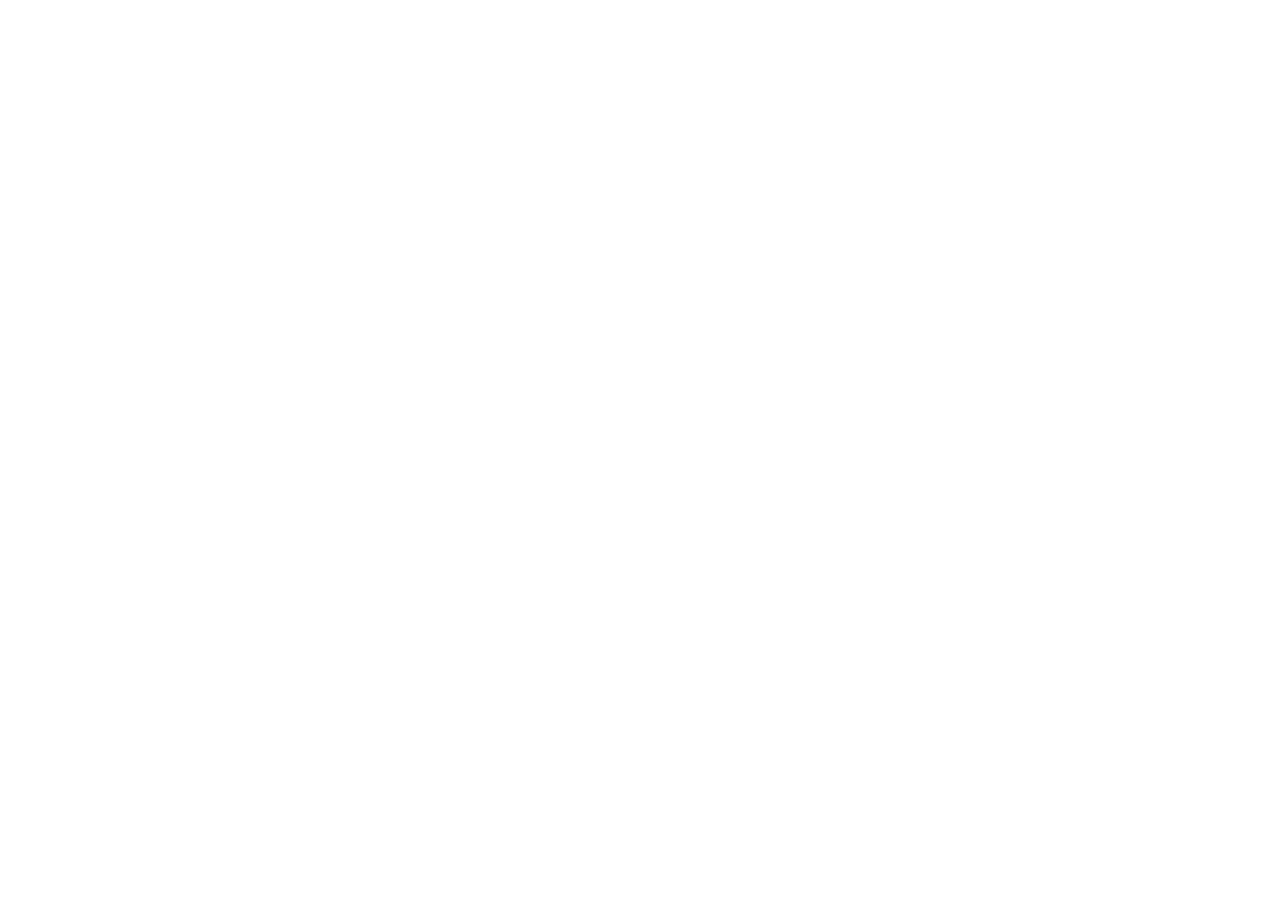
==== index.html @ 0071a9f4 "Initial commit" ====
<!DOCTYPE html>
<html lang="en">
<head>
    <meta charset="UTF-8">
    <meta http-equiv="X-UA-Compatible" content="IE=edge">
    <meta name="viewport" content="width=device-width, initial-scale=1.0">
    <title>Document</title>
</head>
<body>
    
</body>
</html>
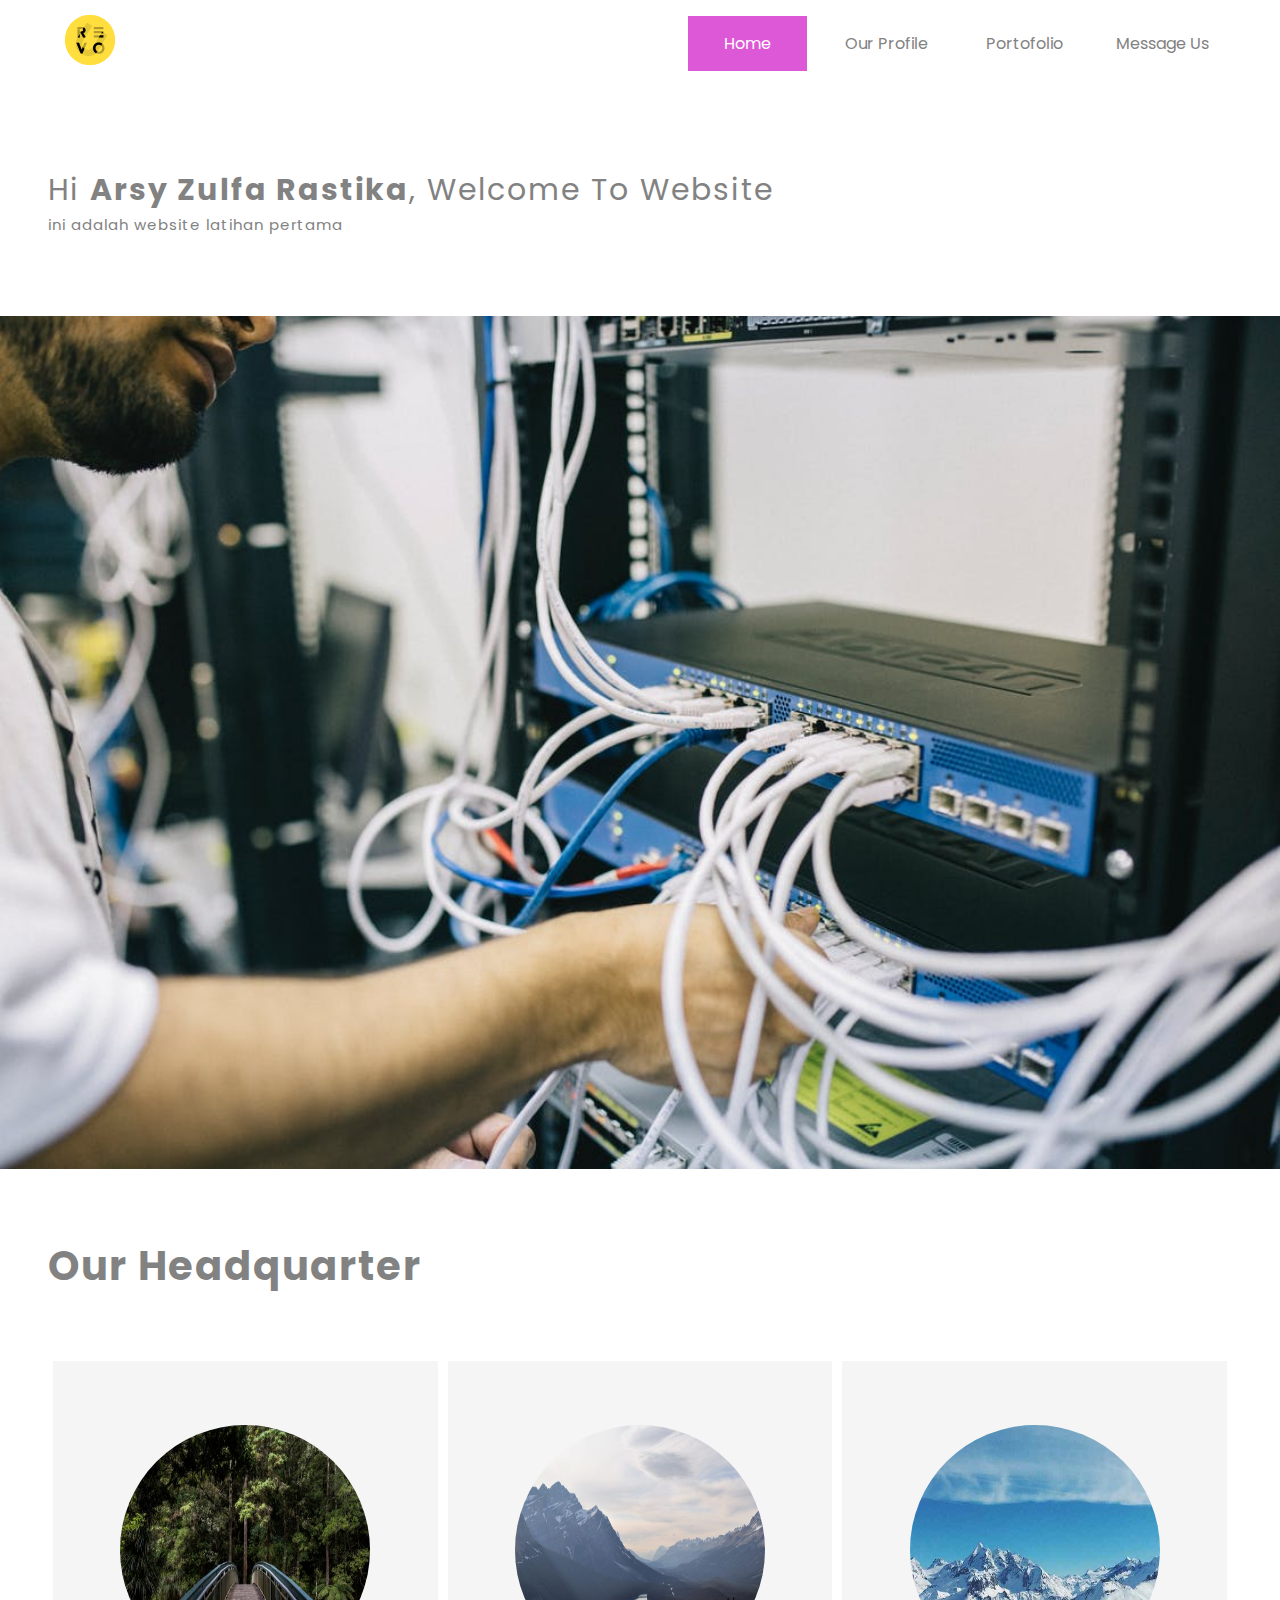
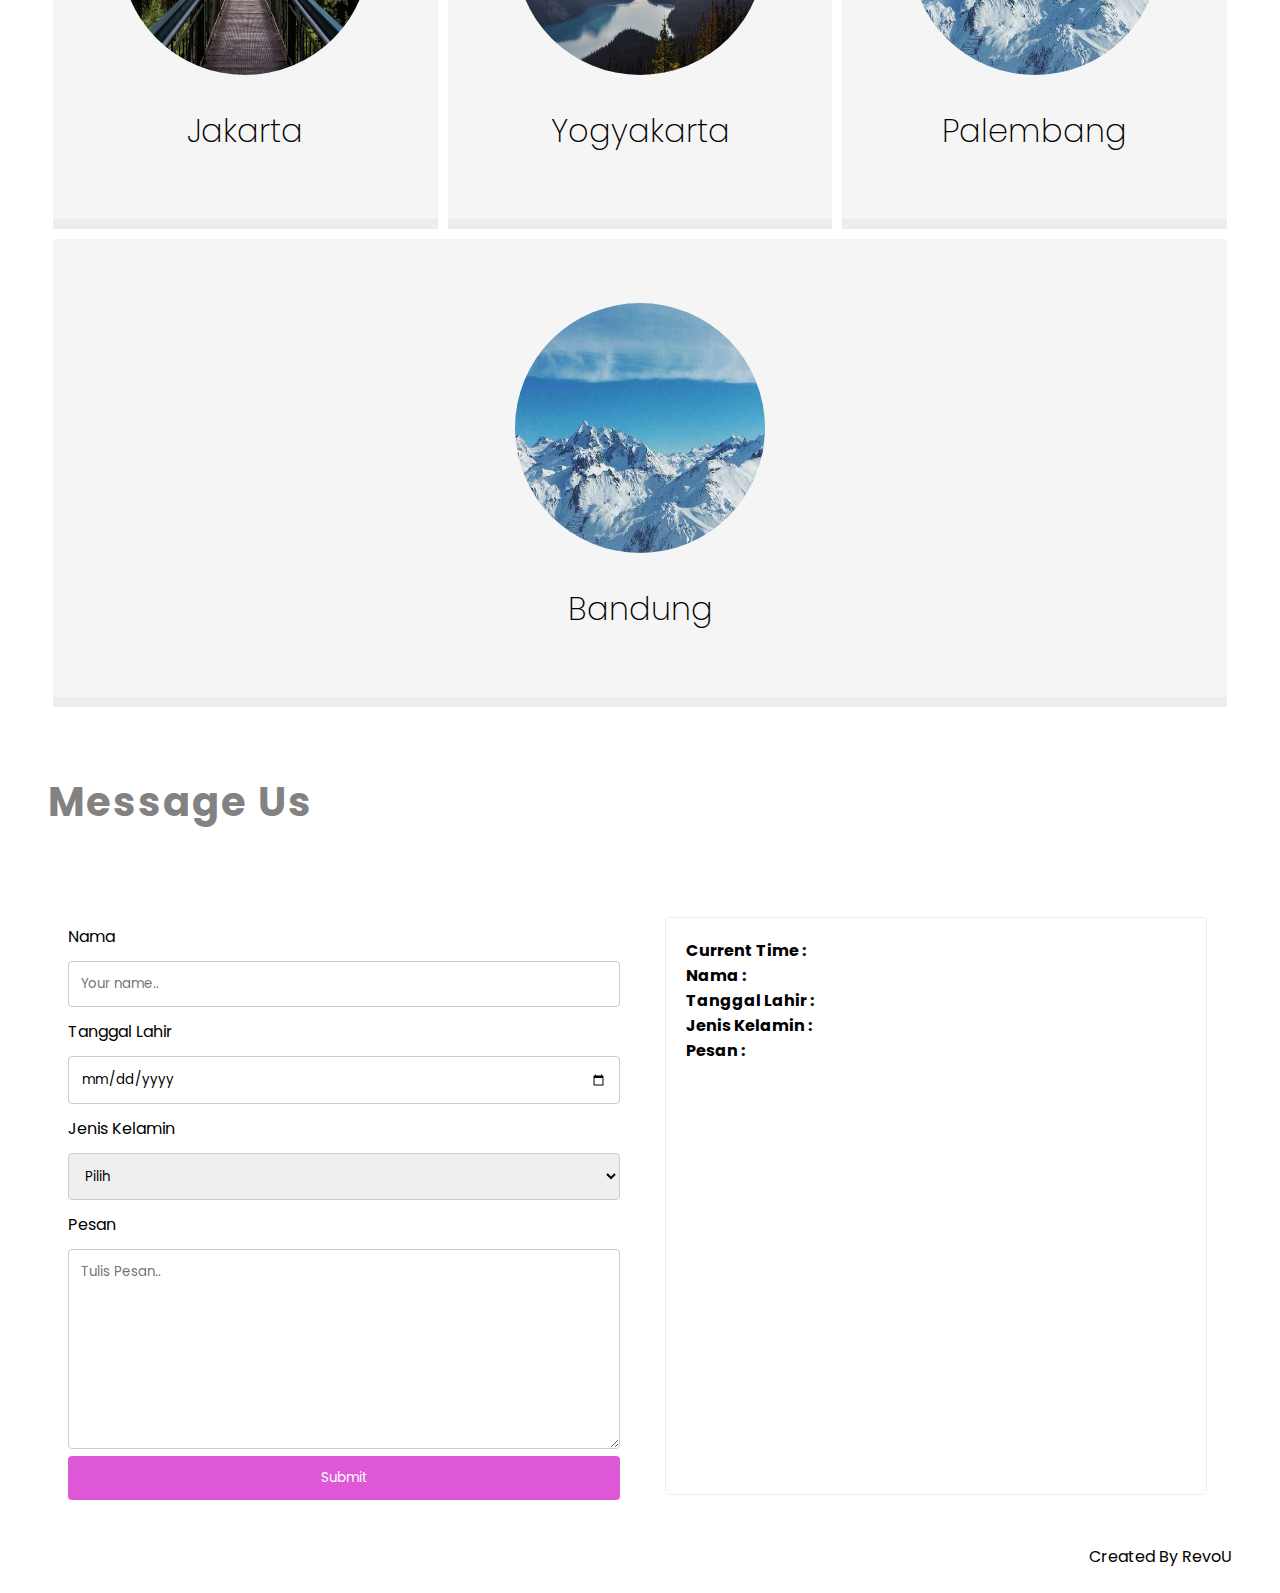
==== commit b25eb148: "initial commit of feature branch" ====
--- a/index.html
+++ b/index.html
@@ -4,9 +4,140 @@
     <meta charset="UTF-8">
     <meta http-equiv="X-UA-Compatible" content="IE=edge">
     <meta name="viewport" content="width=device-width, initial-scale=1.0">
-    <title>Document</title>
+    <title>Home</title>
+
+    <link rel="stylesheet" href="css/index.css">
 </head>
+
 <body>
-    
+    <nav>
+        <ul class="menu">
+            <li class="logo"><a href="#"><img src="img/61af164800e38c11efc60b6d_RevoU.svg" alt=""></a></li>
+            <li class="item active"><a href="#">Home</a></li>
+            <li class="item"><a href="profile.html">Our Profile</a></li>
+            <li class="item"><a href="#">Portofolio</a></li>
+            <li class="item"><a href="#">Message Us</a></li>
+            <li class="toggle"><a href="#">=</a></li>
+        </ul>
+    </nav>
+
+    <div class="container-section">
+        <div class="section-1">
+            <div class="welcome-text-1">
+                <p style="font-size: 30px;">Hi <span style="font-weight: bold;">....</span>, Welcome To Website <br></p>
+                <p style="font-size: 15px; letter-spacing: 1px;">ini adalah website latihan pertama</p>
+            </div>
+        </div>
+        <div class="section-2">
+            <img src="img/a1.png" alt="">
+        </div>
+        <div class="section-3">
+            <h2>Our Headquarter</h2>
+            <div class="headquarter">
+                <div class="headquarter-item">
+                    <div class="headquarter-body">
+                        <img src="img/img_forest.jpg" alt="">
+                        <h3>Jakarta</h3>
+                    </div>
+                </div>
+                <div class="headquarter-item">
+                    <div class="headquarter-body">
+                        <img src="img/img_mountains.jpg" alt="">
+                        <h3>Yogyakarta</h3>
+                    </div>
+                </div>
+                <div class="headquarter-item">
+                    <div class="headquarter-body">
+                        <img src="img/img_snow.jpg" alt="">
+                        <h3>Palembang</h3>
+                    </div>
+                </div>
+                <div class="headquarter-item">
+                    <div class="headquarter-body">
+                        <img src="img/img_snow.jpg" alt="">
+                        <h3>Bandung</h3>
+                    </div>
+                </div>
+            </div>
+        </div>
+        <div class="section-4">
+            <h2>Message Us</h2>
+            <div class="container-message-us">
+                <div class="message-us">
+                    <form action="#">
+                        <div class="row">
+                            <div class="col-25">
+                                <label for="input_nama">Nama</label>
+                            </div>
+                            <div class="col-75">
+                                <input type="text" id="input_nama" name="input_nama" placeholder="Your name..">
+                            </div>
+                        </div>
+                        <div class="row">
+                            <div class="col-25">
+                                <label for="input_tanggal_lahir">Tanggal Lahir</label>
+                            </div>
+                            <div class="col-75">
+                                <input type="date" id="input_tanggal_lahir" name="input_tanggal_lahir">
+                            </div>
+                        </div>
+                        <div class="row">
+                            <div class="col-25">
+                                <label for="input_jenis_kelamin">Jenis Kelamin</label>
+                            </div>
+                            <div class="col-75">
+                                <select id="input_jenis_kelamin" name="input_jenis_kelamin">
+                                    <option value="">Pilih</option>
+                                    <option value="laki-laki">Laki-Laki</option>
+                                    <option value="perempuan">Perempuan</option>
+                                </select>
+                            </div>
+                        </div>
+                        <div class="row">
+                            <div class="col-25">
+                                <label for="input_pesan">Pesan</label>
+                            </div>
+                            <div class="col-75">
+                                <textarea id="input_pesan" name="input_pesan" placeholder="Tulis Pesan.." style="height:200px"></textarea>
+                            </div>
+                        </div>
+                        <div class="row">
+                            <input type="submit" id="input_submit" value="Submit">
+                        </div>
+                    </form>
+                </div>
+                <div class="message-us-box">
+                    <div class="result">
+                        <p>
+                            <b>Current Time :</b>
+                            <span id="current_time"></span>
+                        </p>
+                        <p>
+                            <b>Nama :</b>
+                            <span id="nama"></span>
+                        </p>
+                        <p>
+                            <b>Tanggal Lahir :</b>
+                            <span id="tanggal_lahir"></span>
+                        </p>
+                        <p>
+                            <b>Jenis Kelamin :</b>
+                            <span id="jenis_kelamin"></span>
+                        </p>
+                        <p>
+                            <b>Pesan :</b>
+                            <span id="pesan"></span>
+                        </p>
+                    </div>
+                </div>
+            </div>
+        </div>
+        <div class="section-5">
+            <span>Created By RevoU</span>
+        </div>
+    </div>
+
+    <script src="js/script.js"></script>
 </body>
+
 </html>--- a/css/index.css
+++ b/css/index.css
@@ -0,0 +1,286 @@
+@import url('https://fonts.googleapis.com/css2?family=Poppins:wght@300;400&display=swap');
+
+* {
+    box-sizing: border-box;
+    padding: 0;
+    margin: 0;
+    font-family: 'Poppins', sans-serif;
+}
+
+body {
+    font-family: sans-serif;
+    font-size: 16px;
+}
+
+nav {
+    background: white;
+    padding: 0 3em;
+}
+
+.logo img {
+    width: 50px;
+}
+
+.item a {
+    color: #828282;
+}
+
+.item.active {
+    background-color: #DD58D6;
+}
+
+.item.active a {
+    color: white;
+}
+
+.item:not(.active) a:hover {
+    color: #ccc;
+}
+
+.menu {
+    display: flex;
+    flex-wrap: wrap;
+    justify-content: space-between;
+    align-items: center;
+    list-style-type: none;
+}
+
+.menu li a {
+    display: block;
+    padding: 15px 7px;
+    text-decoration: none;
+}
+
+.menu li.subitem a {
+    padding: 15px;
+}
+
+.toggle {
+    order: 1;
+    font-size: 20px;
+}
+
+.item.button {
+    order: 2;
+}
+
+.item {
+    order: 3;
+    width: 100%;
+    text-align: center;
+    display: none;
+}
+
+.active .item {
+    display: block;
+}
+
+.section-1 {
+    display: flex;
+    flex-wrap: wrap;
+    padding: 5em 3em;
+    align-items: center;
+}
+
+.section-1 .welcome-text-1 {
+    margin-right: auto;
+    color: #828282;
+    letter-spacing: 2px;
+}
+
+.section-1 .welcome-text-2 {
+    font-size: 62px;
+    margin-right: auto;
+}
+
+.section-2 img {
+    width: 100%;
+}
+
+.section-3,
+.section-4,
+.section-5 {
+    padding: 0 3em;
+}
+
+.section-5 {
+    padding: 1.5em 3em;
+    text-align: right;
+}
+
+.section-3 h2,
+.section-4 h2 {
+    letter-spacing: 2px;
+    font-size: 40px;
+    padding: 1.5em 0;
+    color: #828282;
+}
+
+.section-3 .headquarter {
+    display: flex;
+    flex-wrap: wrap;
+}
+
+.section-3 .headquarter .headquarter-item {
+    display: flex;
+    flex: 33.33%;
+    justify-content: center;
+}
+
+.section-3 .headquarter .headquarter-item .headquarter-body {
+    display: flex;
+    flex-direction: column;
+    margin: 5px;
+    padding: 4em 2em;
+    border-bottom: 10px solid #ededed;
+    background-color: #f5f5f5;
+    width: 100%;
+}
+
+.section-3 .headquarter .headquarter-item .headquarter-body h3 {
+    margin: 0 auto;
+    margin-top: 1em;
+    font-size: 32px;
+    font-weight: 200;
+}
+
+.section-3 .headquarter .headquarter-item .headquarter-body img {
+    margin: 0 auto;
+    width: 250px;
+    height: 250px;
+    border-radius: 50%;
+}
+
+/* message us */
+input[type=text],
+input[type=date],
+select,
+textarea {
+    width: 100%;
+    padding: 12px;
+    border: 1px solid #ccc;
+    border-radius: 4px;
+    resize: vertical;
+}
+
+label {
+    padding: 12px 12px 12px 0;
+    display: inline-block;
+}
+
+input[type=submit] {
+    background-color: #DD58D6;
+    color: white;
+    padding: 12px 20px;
+    border: none;
+    border-radius: 4px;
+    cursor: pointer;
+    float: right;
+    width: 75%;
+}
+
+input[type=submit]:hover {
+    background-color: #DD58D6;
+}
+
+.col-25 {
+    float: left;
+    width: 25%;
+    margin-top: 6px;
+}
+
+.col-75 {
+    float: left;
+    width: 75%;
+    margin-top: 6px;
+}
+
+/* Clear floats after the columns */
+.row:after {
+    content: "";
+    display: table;
+    clear: both;
+}
+
+.container-message-us {
+    display: flex;
+    flex-wrap: wrap;
+}
+
+.message-us, .message-us-box {
+    width: 100%;
+}
+
+.message-us {
+    border-radius: 5px;
+    padding: 20px;
+}
+
+.message-us-box {
+    border-radius: 5px;
+    padding: 25px;
+}
+
+.message-us-box .result {
+    border-radius: 5px;
+    border: 1px solid #ededed;
+    padding: 20px;
+    height: 100%;
+}
+
+/* Tablet menu */
+@media all and (min-width: 700px) {
+    .menu {
+        justify-content: center;
+    }
+
+    .logo {
+        flex: 1;
+    }
+
+    .toggle {
+        flex: 1;
+        text-align: right;
+        order: 2;
+    }
+
+    .col-25,
+    .col-75,
+    input[type=submit] {
+        width: 100%;
+        margin-top: 0;
+    }
+    .message-us, .message-us-box {
+        width: 50%;
+    }
+}
+
+/* Desktop menu */
+@media all and (min-width: 960px) {
+    .menu {
+        align-items: flex-start;
+        flex-wrap: nowrap;
+        background: none;
+        align-items: center;
+    }
+
+    .menu li {
+        margin: 0 10px;
+        width: 10%;
+    }
+
+    .logo {
+        order: 0;
+    }
+
+    .item {
+        order: 1;
+        position: relative;
+        display: block;
+        width: auto;
+    }
+
+    .toggle {
+        display: none;
+    }
+}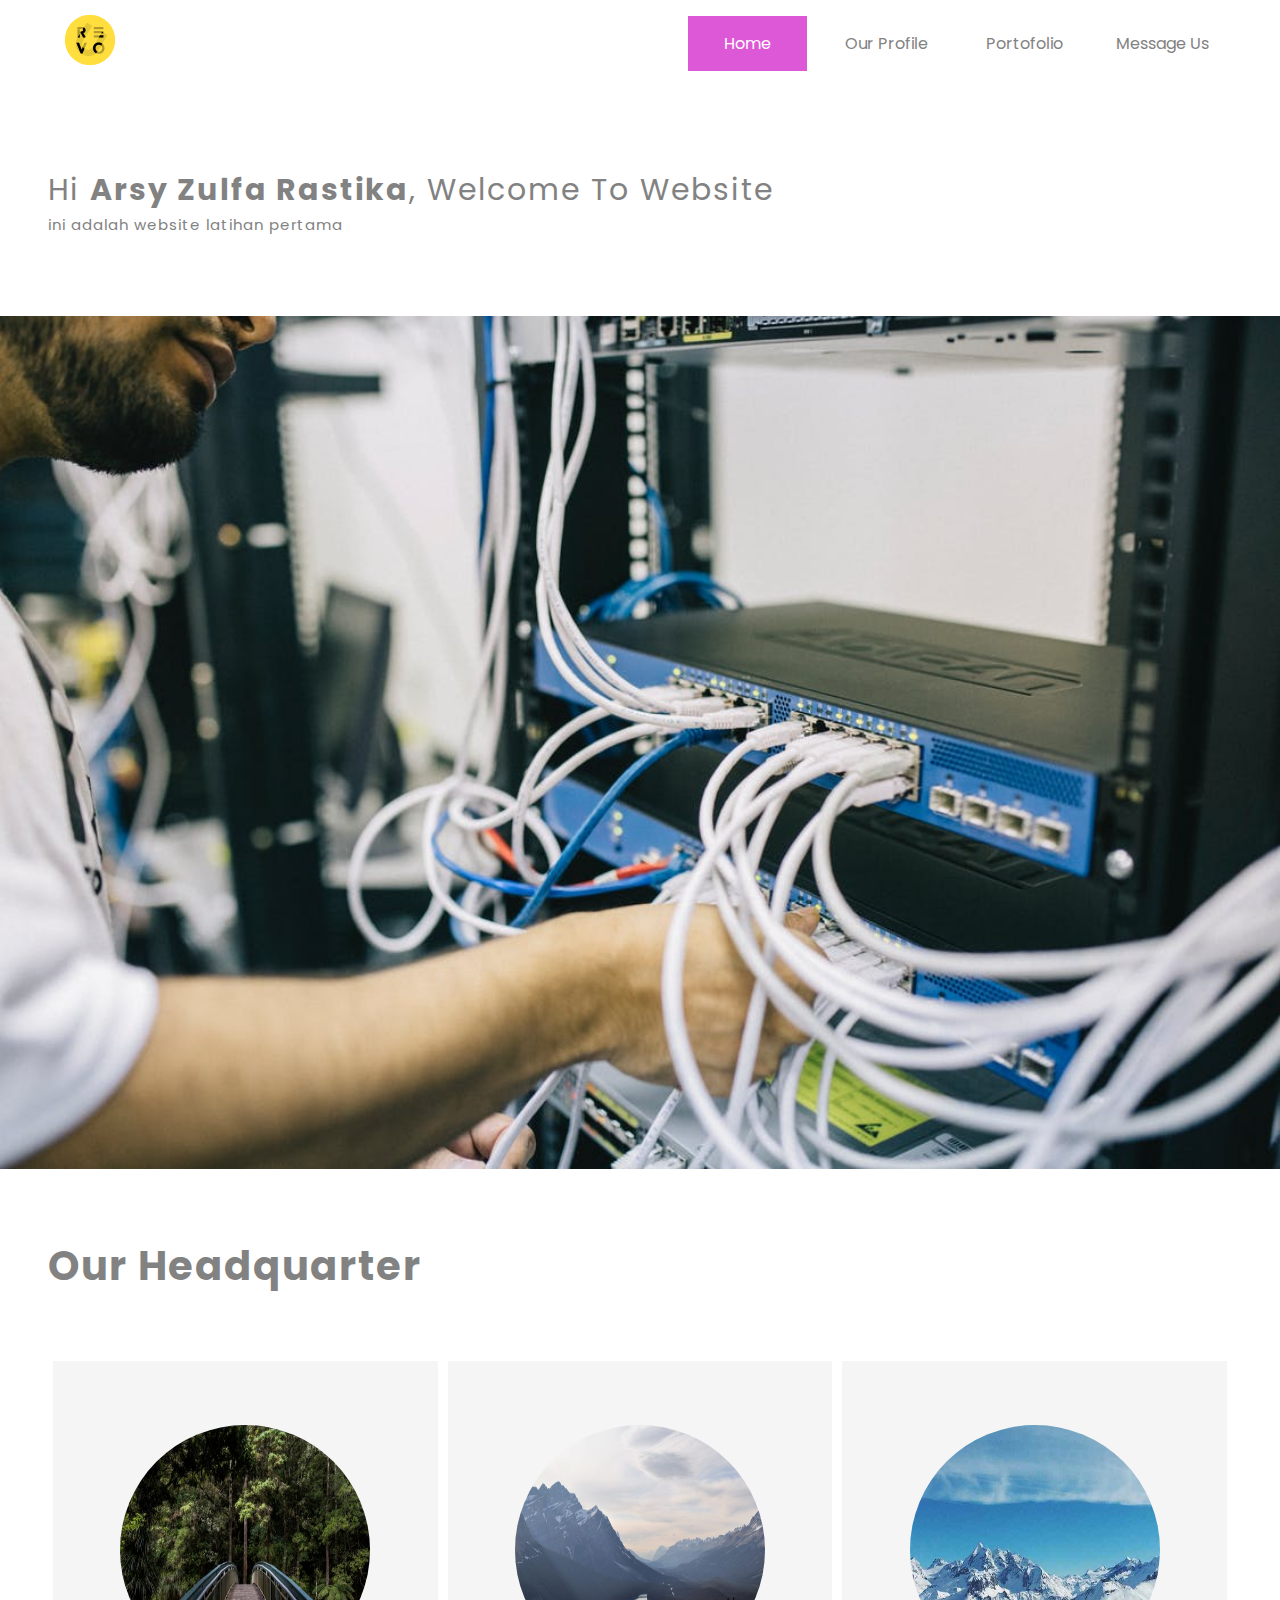
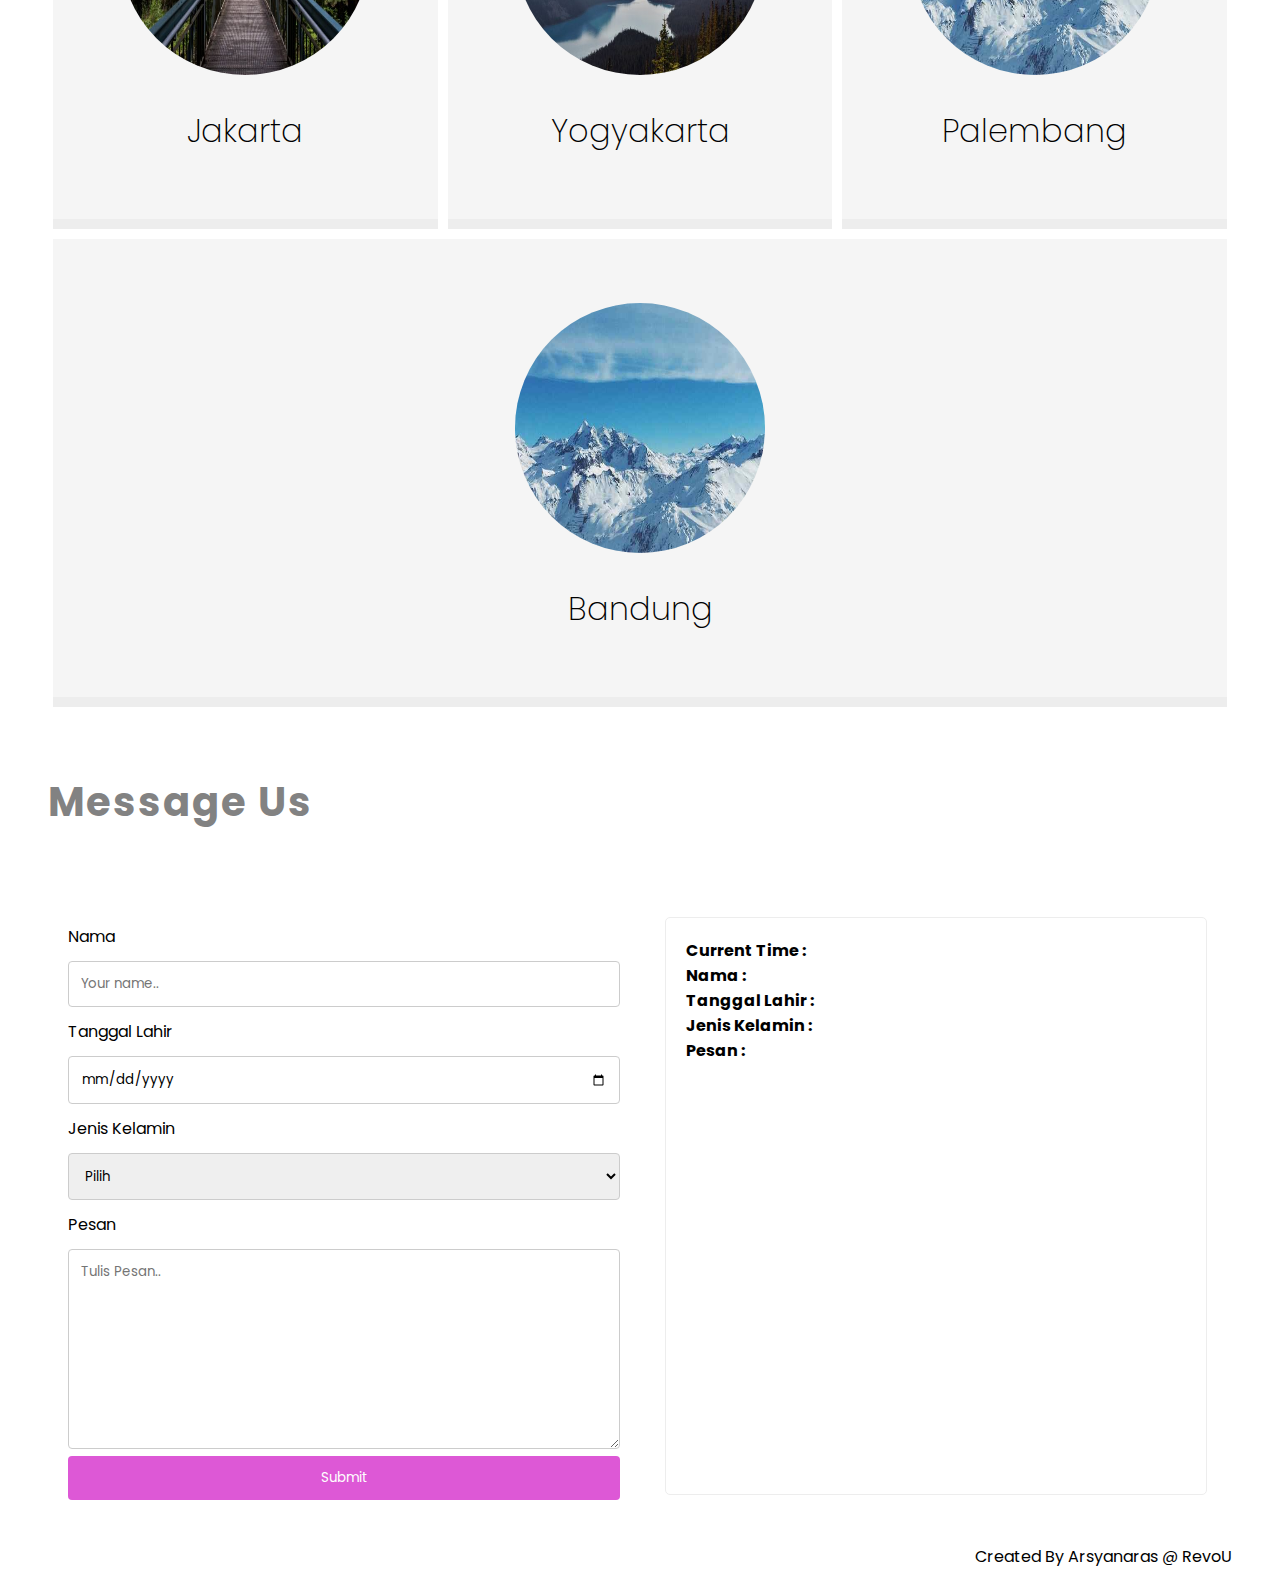
==== commit 45580fcc: "feat: update footer" ====
--- a/index.html
+++ b/index.html
@@ -133,7 +133,7 @@
             </div>
         </div>
         <div class="section-5">
-            <span>Created By RevoU</span>
+            <span>Created By Arsyanaras @ RevoU</span>
         </div>
     </div>
 
